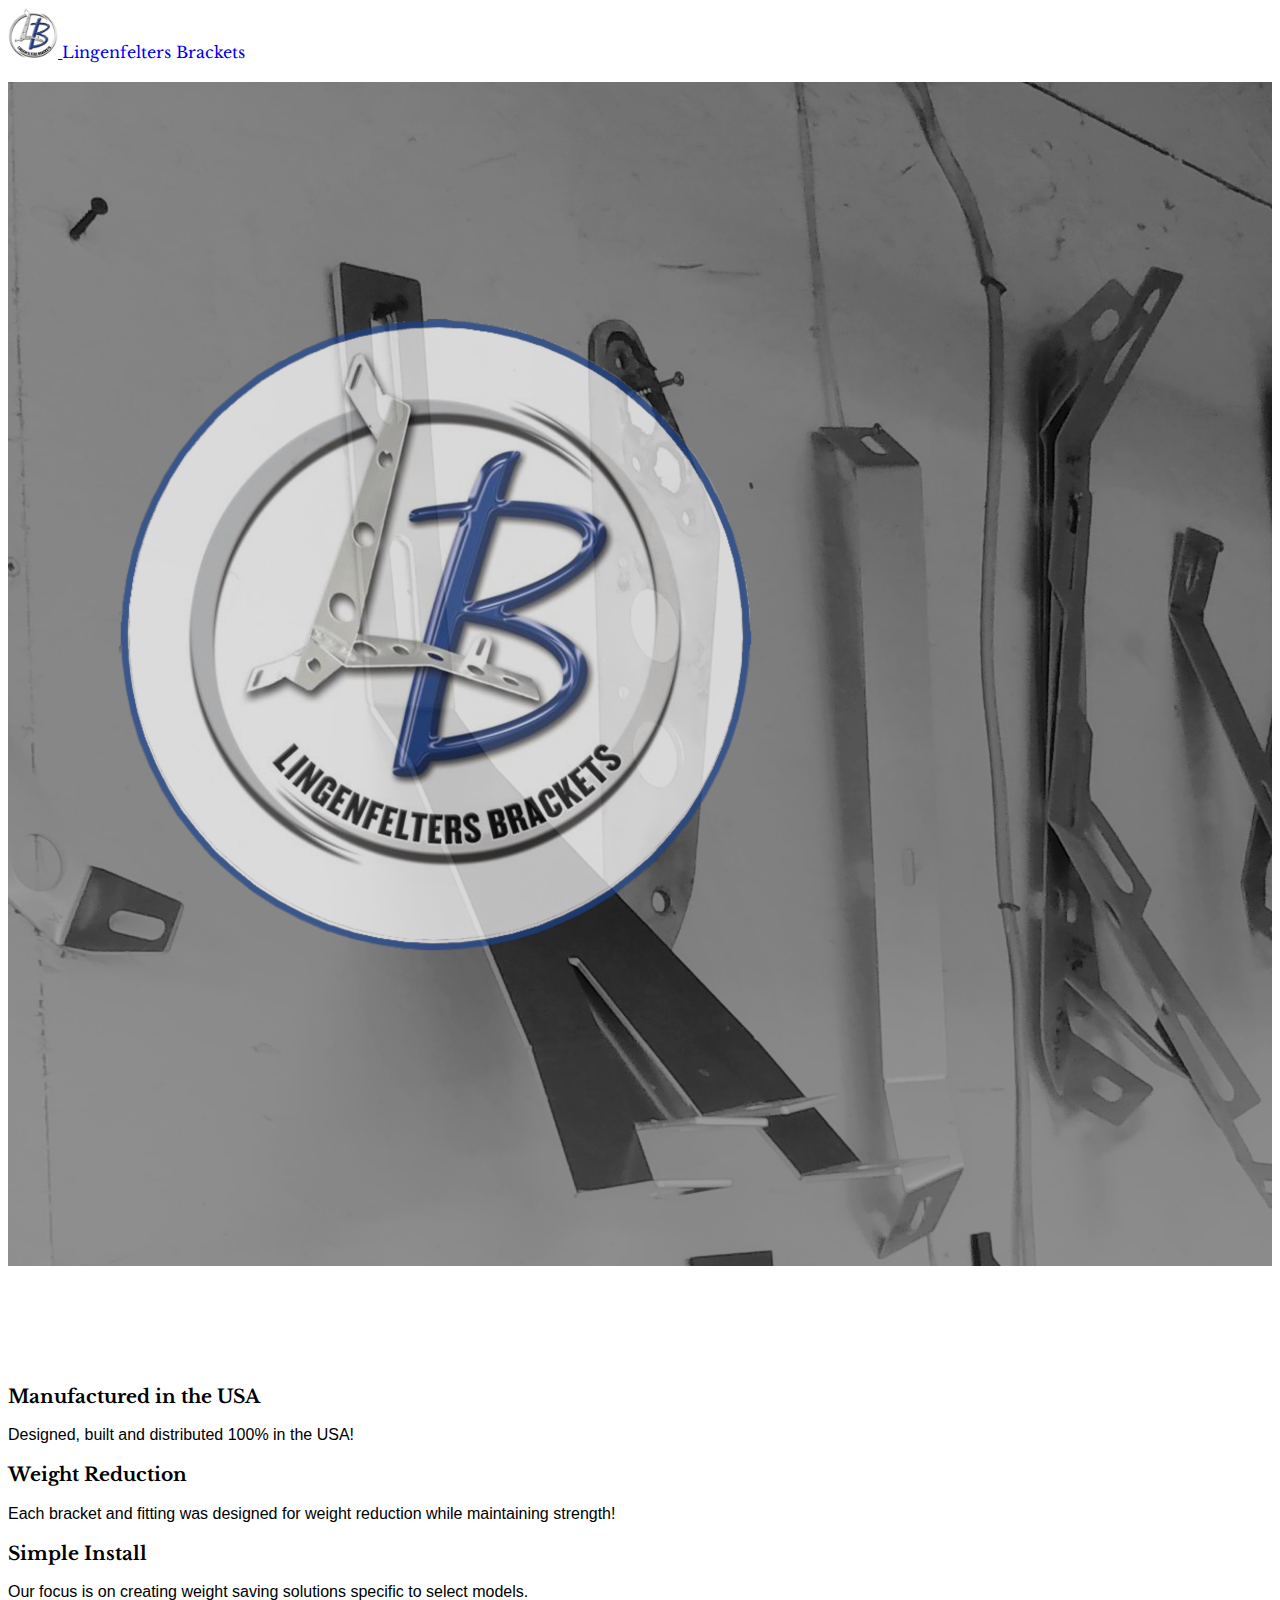
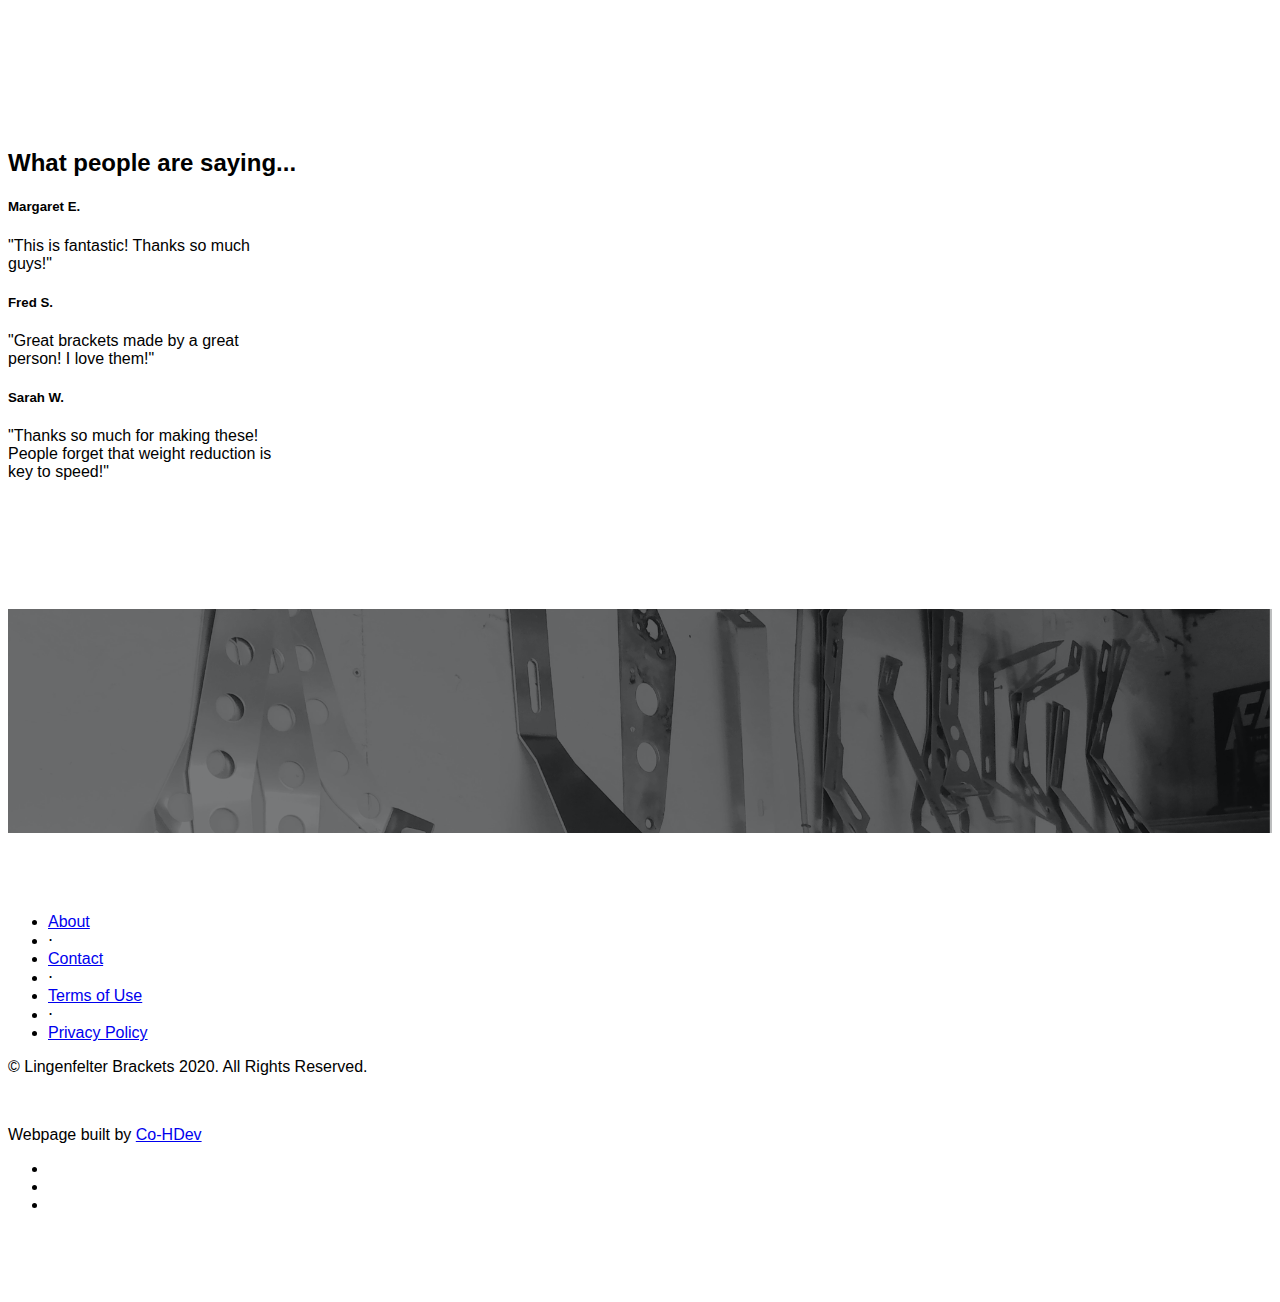
==== home.html @ 6d2b6139 "updated changes to all files" ====
<!DOCTYPE html>
<html lang="en">

<head>
  <meta charset="UTF-8">
  <meta content="IE=edge" http-equiv="X-UA-Compatible">
  <meta content="width=device-width,initial-scale=1" name="viewport">
  <meta content="description" name="description">
  <meta name="google" content="notranslate" />


  <!-- Disable tap highlight on IE -->
  <meta name="msapplication-tap-highlight" content="no">
  
  <!-- <link href="../public/assets/jefficon.png" rel="icon"> -->
	<link rel='stylesheet' type='text/css' href='./css/main.css'>
	<link rel='stylesheet' type='text/css' href='./css/main2.css'>
  <link rel='stylesheet' type='text/css' href='./css/main3.css'>
 
		<!-- <link rel='stylesheet' type='text/css' href='/stylesheets/main4.css'> -->

	
	
	
	<link href="https://fonts.googleapis.com/css2?family=Libre+Baskerville&display=swap" rel="stylesheet">


  <link rel="stylesheet" href="https://cdn.jsdelivr.net/npm/bootstrap@4.5.3/dist/css/bootstrap.min.css" integrity="sha384-TX8t27EcRE3e/ihU7zmQxVncDAy5uIKz4rEkgIXeMed4M0jlfIDPvg6uqKI2xXr2" crossorigin="anonymous">
 

  <title>Home - Shop - Lingenfelter Brackets</title>  
</head>

<body>
  



  <!-- Navigation -->
  <nav class="navbar navbar-light bg-light sticky-top">
    <div>
		 <a  href="#">
	  
    <img src='./img/company logo.jpg' width="50" height="50"  alt="" loading="lazy">
	  <p style='font-family: Libre Baskerville, serif; display: inline-block;'>Lingenfelters Brackets</p>
  </a>
	  </div>
		
						<ul class="nav justify-content-center">
  <li class="nav-item">
    <a class="nav-link" href="#">Home</a>
  </li>
  <li class="nav-item">
    <a class="nav-link" href="product.html">Products</a>
  </li>
  <li class="nav-item">
    <a class="nav-link" href="#">About</a>
  </li>
  <li class="nav-item">
    <a class="nav-link">Contact</a>
  </li>
</ul>
		

 
   
  </nav>
	
			
		
	
  
  <script src="./js/jquery.js"></script>

	
	

  <!-- Masthead -->
  <header class="masthead container-fluid">
    <!-- <div class="overlay">  </div> -->
	
		
	  
    <div class="container">
      <div class="row">
        <div class="col-xl-9 mx-auto">
          <div class="mb-5"><img class='clearr img-fluid slide' src='./img/newerLogo.png' alt="Responsive image"></div>
        </div>
        <!-- <div class="col-md-10 col-lg-8 col-xl-7 mx-auto">
         
        </div> -->
      </div>
    </div>
  </header>
<!-- <div class='icon-wallet'>
	</div> -->
  <div class="container">
  <section  class=" text-center text-black">
   
    <div class="container">
      <div class="row">
        <div class="col-lg-4">
          <div class="features-icons-item mx-auto mb-5 mb-lg-0 mb-lg-3">
            <div class="features-icons-icon d-flex">
              <i class="icon-shield m-auto text-primary"></i>
            </div>
			  
				  
			  
            <h3 style='font-family: Libre Baskerville, serif;'>Manufactured in the USA</h3>
            <p class="lead mb-0">Designed, built and distributed 100% in the USA!</p>
          </div>
        </div>
        <div class="col-lg-4">
          <div class="features-icons-item mx-auto mb-5 mb-lg-0 mb-lg-3">
            <div class="features-icons-icon d-flex">
              <i class="icon-layers m-auto text-primary"></i>
            </div>
            <h3 style='font-family: Libre Baskerville, serif;'>Weight Reduction</h3>
            <p class="lead mb-0">Each bracket and fitting was designed for weight reduction while maintaining strength!</p>
          </div>
        </div>
        <div class="col-lg-4">
          <div class="features-icons-item mx-auto mb-0 mb-lg-3">
            <div class="features-icons-icon d-flex">
              <i class="icon-check m-auto text-primary"></i>
            </div>
            <h3 style='font-family: Libre Baskerville, serif;'>Simple Install</h3>
            <p class="lead mb-0">Our focus is on creating weight saving solutions specific to select models.</p>
          </div>
        </div>
      </div>
    </div>
  </section>
</div>
 
<!-- <h1><a href="http://jquery.com/">jQuery</a></h1> -->

  <!-- Testimonials -->
  <section class="testimonials text-center bg-light">
    <div class="container">
      <h2 class="mb-5">What people are saying...</h2>
		<div id="fb-root"></div>

		
	<div class="fb-post" data-href="https://www.facebook.com/pg/LingenfeltersBrackets/posts/?ref=page_internal" data-show-text="true" data-width=""></div>
		 
      <div class="row">
        <div class="col-lg-4">
          <div class="testimonial-item mx-auto mb-5 mb-lg-0">
            <!-- <img class="img-fluid rounded-circle mb-3" src="img/testimonials-1.jpg" alt=""> -->
            <h5>Margaret E.</h5>
            <p class="font-weight-light mb-0">"This is fantastic! Thanks so much guys!"</p>
          </div>
        </div>
        <div class="col-lg-4">
          <div class="testimonial-item mx-auto mb-5 mb-lg-0">
            <!-- <img class="img-fluid rounded-circle mb-3" src="" alt=""> -->
            <h5>Fred S.</h5>
            <p class="font-weight-light mb-0">"Great brackets made by a great person! I love them!"</p>
          </div>
        </div>
        <div class="col-lg-4">
          <div class="testimonial-item mx-auto mb-5 mb-lg-0">
            <!-- <img class="img-fluid rounded-circle mb-3" src="" alt=""> -->
            <h5>Sarah W.</h5>
            <p class="font-weight-light mb-0">"Thanks so much for making these! People forget that weight reduction is key to speed!"</p>
          </div>
        </div>
      </div>
    </div>
  </section>

  <!-- Call to Action -->
  <section class="call-to-action text-white text-center">
    <div class="overlay"></div>
    <div class="container">
      <div class="row">
        <div class="col-xl-9 mx-auto">
          <!-- <h2 class="mb-4">Ready to get started? Sign up now!</h2> -->
        </div>
        <div class="col-md-10 col-lg-8 col-xl-7 mx-auto">
     
        </div>
      </div>
    </div>
  </section>

  <!-- Footer -->
  <footer class="footer bg-light">
    <div class="container">
      <div class="row">
        <div class="col-lg-6 h-100 text-center text-lg-left my-auto">
          <ul class="list-inline mb-2">
            <li class="list-inline-item">
              <a href="#">About</a>
            </li>
            <li class="list-inline-item">&sdot;</li>
            <li class="list-inline-item">
              <a href="#">Contact</a>
            </li>
            <li class="list-inline-item">&sdot;</li>
            <li class="list-inline-item">
              <a href="#">Terms of Use</a>
            </li>
            <li class="list-inline-item">&sdot;</li>
            <li class="list-inline-item">
              <a href="#">Privacy Policy</a>
            </li>
          </ul>
          <p class="text-muted small mb-4 mb-lg-0">&copy; Lingenfelter Brackets 2020. All Rights Reserved.</p>
			<br>
			<p class="text-muted text-center small mb-4 mb-lg-0">
				Webpage built by <a href='https://www.linkedin.com/in/colbyholt/'>Co-HDev</a>
			</p>
        </div>
        <div class="col-lg-6 h-100 text-center text-lg-right my-auto">
          <ul class="list-inline mb-0">
            <li class="list-inline-item mr-3">
              <a href="#">
                <i class="fab fa-facebook fa-2x fa-fw"></i>
              </a>
            </li>
            <li class="list-inline-item mr-3">
              <a href="#">
                <i class="fab fa-twitter-square fa-2x fa-fw"></i>
              </a>
            </li>
            <li class="list-inline-item">
              <a href="#">
                <i class="fab fa-instagram fa-2x fa-fw"></i>
              </a>
            </li>
          </ul>
        </div>
      </div>
    </div>
  </footer>
  

 

  <script async defer crossorigin="anonymous" src="https://connect.facebook.net/en_US/sdk.js#xfbml=1&version=v8.0" nonce="1qz8xLJe"></script>
  
   <script src="./js/scripts.js"></script>
  </body>
  
  </html>
---- css/main.css ----
.thumbnail img{
	width: 100%;
}
.thumbnail{
	padding: 0;
}
.thumbnail.caption-full{
	padding: 9px;
}
---- css/main2.css ----
/*!
 * Start Bootstrap - Landing Page v5.0.8 (https://startbootstrap.com/themes/landing-page)
 * Copyright 2013-2020 Start Bootstrap
 * Licensed under MIT (https://github.com/StartBootstrap/startbootstrap-landing-page/blob/master/LICENSE)
 */

 body {
    font-family: 'Lato', 'Helvetica Neue', Helvetica, Arial, sans-serif;
  }
  
  h1,
  h2,
  h3,
  h4,
  h5,
  h6 {
    font-family: 'Lato', 'Helvetica Neue', Helvetica, Arial, sans-serif;
    font-weight: 700;
  }
  
  
  
  header.masthead {
    position: fixed;
      top: -100px;
    /* background-color: #343a40; */
    background: url("../img/bg-masthead.jpg");
    background-size: cover;
      height: 800px;
    padding-top: 8rem;
    padding-bottom: 8rem;
  }
  
  header.masthead .overlay {
    position: absolute;
    background-color: #212529;
    height: 100%;
    width: 100%;
    top: 0;
    left: 0;
    opacity: 0.3;
  }
  .clearr {
      position: relative;
      /* top: -110px; */
      left: 0;
      opacity: 0.7;
  }
  
  header.masthead h1 {
    font-size: 2rem;
  }
  
  @media (min-width: 768px) {
    header.masthead {
      padding-top: 12rem;
      padding-bottom: 12rem;
    }
    header.masthead h1 {
      font-size: 3rem;
    }
  }
  
  .showcase .showcase-text {
    padding: 3rem;
  }
  
  .showcase .showcase-img {
    min-height: 30rem;
    background-size: cover;
  }
  
  @media (min-width: 768px) {
    .showcase .showcase-text {
      padding: 7rem;
    }
  }
  
  .features-icons {
    padding-top: 7rem;
    padding-bottom: 7rem;
  }
  
  .features-icons .features-icons-item {
    max-width: 20rem;
  }
  
  .features-icons .features-icons-item .features-icons-icon {
    height: 7rem;
  }
  
  .features-icons .features-icons-item .features-icons-icon i {
    font-size: 4.5rem;
  }
  
  .features-icons .features-icons-item:hover .features-icons-icon i {
    font-size: 5rem;
  }
  
  .testimonials {
    padding-top: 7rem;
    padding-bottom: 7rem;
  }
  
  .testimonials .testimonial-item {
    max-width: 18rem;
  }
  
  .testimonials .testimonial-item img {
    max-width: 12rem;
    box-shadow: 0px 5px 5px 0px #adb5bd;
  }
  
  .call-to-action {
    position: relative;
    background-color: #343a40;
    /* background: url("../img/bg-masthead.jpg") no-repeat center center; */
    background-size: cover;
    padding-top: 7rem;
    padding-bottom: 7rem;
  }
  
  .call-to-action .overlay {
    position: absolute;
    background-color: #212529;
    height: 100%;
    width: 100%;
    top: 0;
    left: 0;
    opacity: 0.3;
  }
  
  footer.footer {
    padding-top: 4rem;
    padding-bottom: 4rem;
  }
---- css/main3.css ----
/*!
 * Start Bootstrap - Landing Page v5.0.8 (https://startbootstrap.com/themes/landing-page)
 * Copyright 2013-2020 Start Bootstrap
 * Licensed under MIT (https://github.com/StartBootstrap/startbootstrap-landing-page/blob/master/LICENSE)
 */body{font-family:Lato,'Helvetica Neue',Helvetica,Arial,sans-serif}h1,h2,h3,h4,h5,h6{font-family:Lato,'Helvetica Neue',Helvetica,Arial,sans-serif;font-weight:700}header.masthead{position:relative;background-color:#343a40;background:url(../img/testimg02.jpg) no-repeat center center;background-size:cover;padding-top:8rem;padding-bottom:8rem}header.masthead .overlay{position:absolute;background-color:#212529;height:100%;width:100%;top:0;left:0;opacity:.3}header.masthead h1{font-size:2rem}@media (min-width:768px){header.masthead{padding-top:12rem;padding-bottom:12rem}header.masthead h1{font-size:3rem}}.showcase .showcase-text{padding:3rem}.showcase .showcase-img{min-height:30rem;background-size:cover}@media (min-width:768px){.showcase .showcase-text{padding:7rem}}.features-icons{padding-top:7rem;padding-bottom:7rem}.features-icons .features-icons-item{max-width:20rem}.features-icons .features-icons-item .features-icons-icon{height:7rem}.features-icons .features-icons-item .features-icons-icon i{font-size:4.5rem}.features-icons .features-icons-item:hover .features-icons-icon i{font-size:5rem}.testimonials{padding-top:7rem;padding-bottom:7rem}.testimonials .testimonial-item{max-width:18rem}.testimonials .testimonial-item img{max-width:12rem;box-shadow:0 5px 5px 0 #adb5bd}.call-to-action{position:relative;background-color:#343a40;background:url(../img/testimg02.jpg) no-repeat center center;background-size:cover;padding-top:7rem;padding-bottom:7rem}.call-to-action .overlay{position:absolute;background-color:#212529;height:100%;width:100%;top:0;left:0;opacity:.3}footer.footer{padding-top:4rem;padding-bottom:4rem}
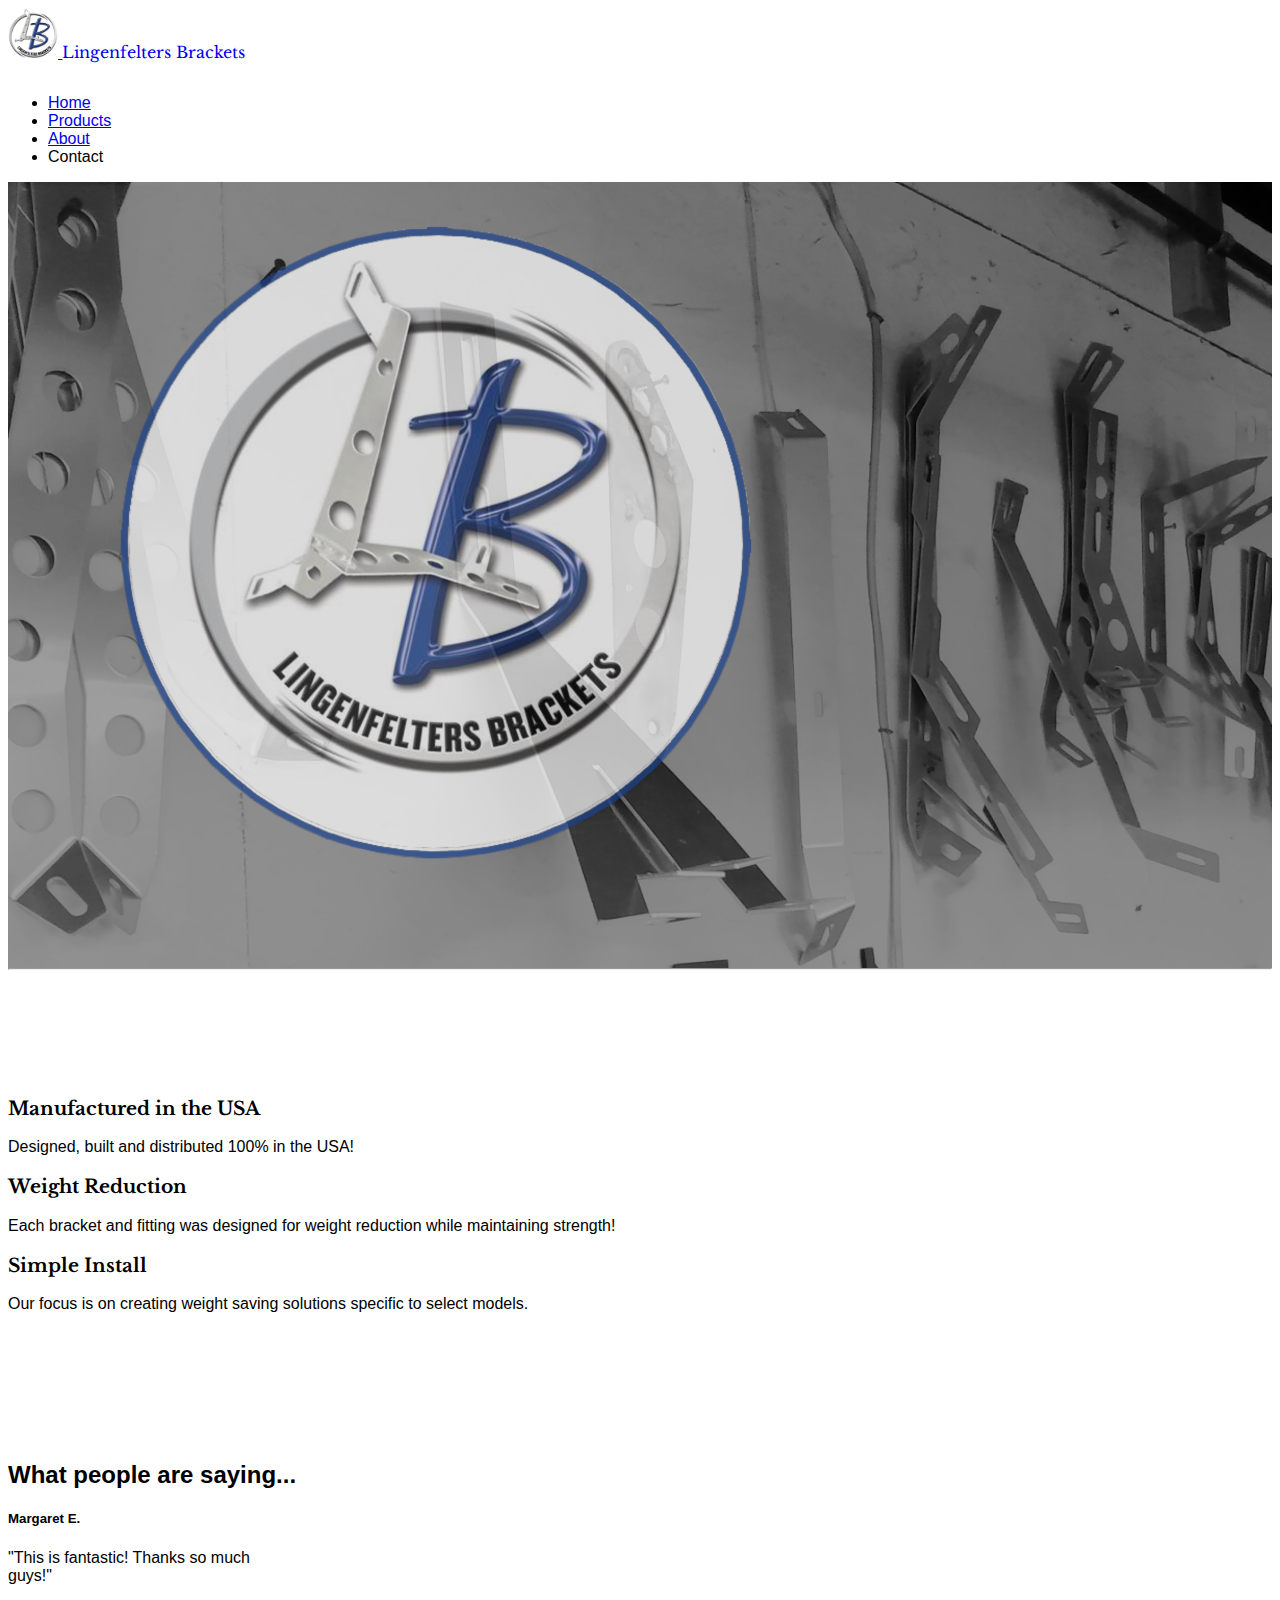
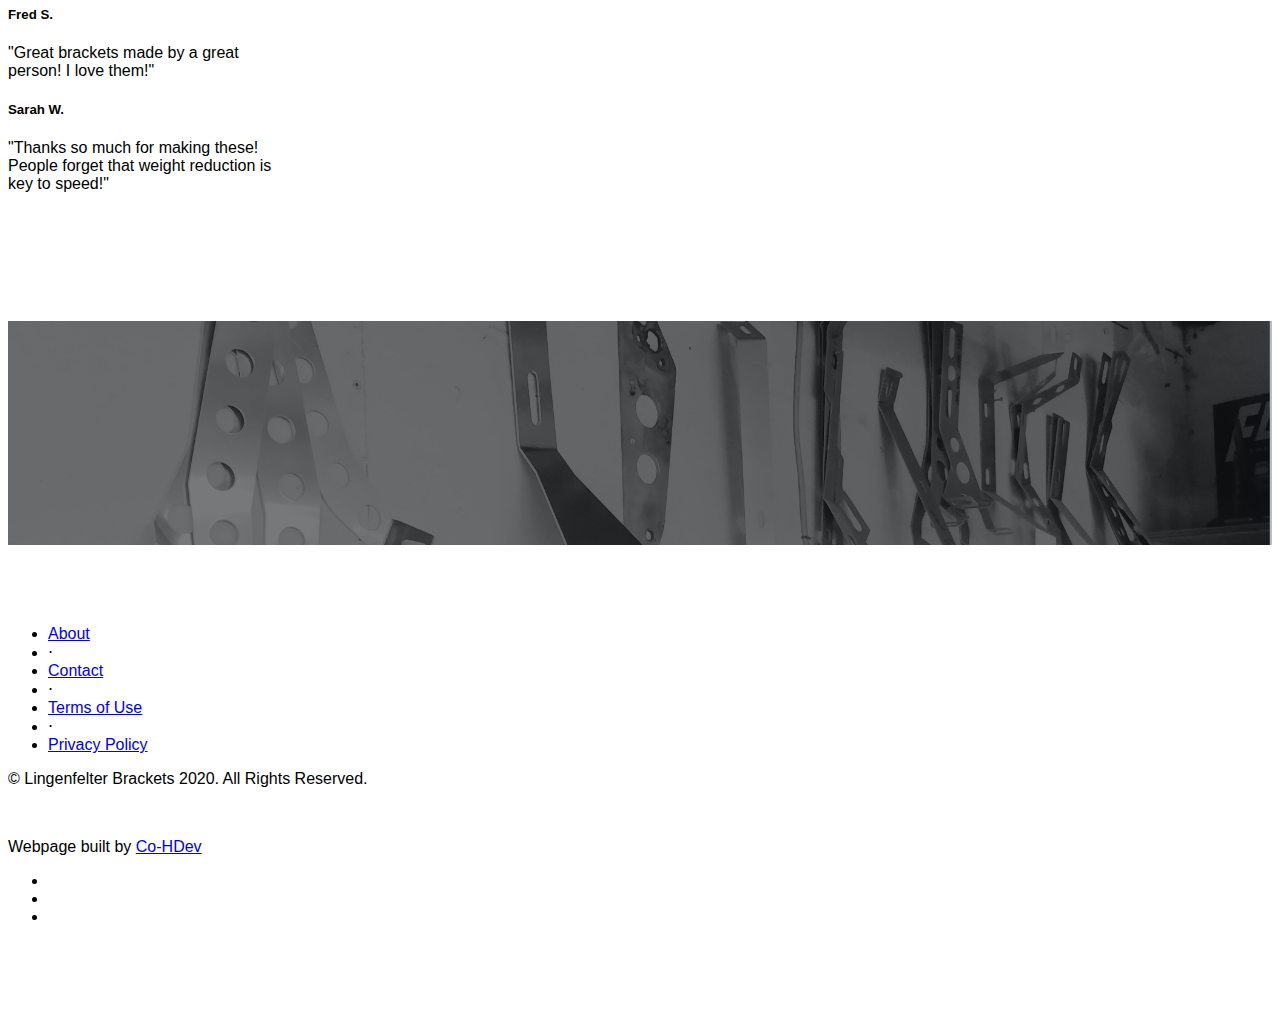
==== commit d9e0be3e: "Even more design and UI" ====
--- a/home.html
+++ b/home.html
@@ -32,7 +32,7 @@
 </head>
 
 <body>
-  
+  <script src="./js/jquery.js"></script>
 
 
 
@@ -68,15 +68,31 @@
 	
 			
 		
-	
-  
-  <script src="./js/jquery.js"></script>
-
-	
-	
-
-  <!-- Masthead -->
-  <header class="masthead container-fluid">
+
+  
+
+	
+	
+
+ 
+  <div class="myhomebg">
+      
+    <div class="text-center">
+    <div class="col-xl-9 mx-auto">
+      </div>
+      <img src="./img/newerLogo.png" class="img-fluid clearr hidden" alt="Responsive image">
+    
+      <hr>
+     
+      </div>
+      </div>
+   
+   
+  
+   
+ 
+
+  <header class="container-fluid">
     <!-- <div class="overlay">  </div> -->
 	
 		
@@ -84,18 +100,22 @@
     <div class="container">
       <div class="row">
         <div class="col-xl-9 mx-auto">
-          <div class="mb-5"><img class='clearr img-fluid slide' src='./img/newerLogo.png' alt="Responsive image"></div>
-        </div>
-        <!-- <div class="col-md-10 col-lg-8 col-xl-7 mx-auto">
-         
-        </div> -->
-      </div>
-    </div>
+          <div class="mb-5">
+            <!-- <div class='off'> -->
+              <!-- <img class='clearr img-fluid slide hidden' src='./img/newerLogo.png' alt="Responsive image"> -->
+            </div>
+            
+          </div>
+        </div>
+       
+      </div>
+    <!-- </div> -->
   </header>
-<!-- <div class='icon-wallet'>
-	</div> -->
+<!-- </div> -->
+
+
   <div class="container">
-  <section  class=" text-center text-black">
+  <section  class=" text-center text-black sizeup">
    
     <div class="container">
       <div class="row">
@@ -140,10 +160,12 @@
   <section class="testimonials text-center bg-light">
     <div class="container">
       <h2 class="mb-5">What people are saying...</h2>
-		<div id="fb-root"></div>
-
-		
-	<div class="fb-post" data-href="https://www.facebook.com/pg/LingenfeltersBrackets/posts/?ref=page_internal" data-show-text="true" data-width=""></div>
+		<div id="fb-root">
+      <div class="fb-post" data-href="https://www.facebook.com/pg/LingenfeltersBrackets/posts/?ref=page_internal" data-show-text="true" data-width="400"></div>
+    </div>
+
+		
+	
 		 
       <div class="row">
         <div class="col-lg-4">
--- a/css/main.css
+++ b/css/main.css
@@ -1,9 +1,134 @@
-.thumbnail img{
+.hovereffect {
 	width: 100%;
+	height: 100%;
+	float: left;
+	overflow: hidden;
+	position: relative;
+	text-align: center;
+	cursor: default;
+  }
+  
+  .hovereffect .overlay {
+	width: 100%;
+	height: 100%;
+	position: absolute;
+	overflow: hidden;
+	top: 0;
+	left: 0;
+  }
+  
+  .hovereffect img {
+	display: block;
+	position: relative;
+	-webkit-transition: all 0.4s ease-in;
+	transition: all 0.4s ease-in;
+  }
+  
+  .hovereffect:hover img {
+	filter: url('data:image/svg+xml;charset=utf-8,<svg xmlns="http://www.w3.org/2000/svg"><filter id="filter"><feColorMatrix type="matrix" color-interpolation-filters="sRGB" values="0.2126 0.7152 0.0722 0 0 0.2126 0.7152 0.0722 0 0 0.2126 0.7152 0.0722 0 0 0 0 0 1 0" /><feGaussianBlur stdDeviation="3" /></filter></svg>#filter');
+	filter: grayscale(1) blur(3px);
+	-webkit-filter: grayscale(1) blur(3px);
+	-webkit-transform: scale(1.2);
+	-ms-transform: scale(1.2);
+	transform: scale(1.2);
+  }
+  
+  .hovereffect h2 {
+	text-transform: uppercase;
+	text-align: center;
+	position: relative;
+	font-size: 17px;
+	padding: 10px;
+	background: rgba(0, 0, 0, 0.6);
+  }
+  
+  .hovereffect a.info {
+	display: inline-block;
+	text-decoration: none;
+	padding: 7px 14px;
+	border: 1px solid rgb(3, 3, 3);
+	margin: 50px 0 0 0;
+	background-color: transparent;
+  }
+  
+  .hovereffect a.info:hover {
+	box-shadow: 0 0 5px rgb(51, 39, 83);
+  }
+  
+  .hovereffect a.info, .hovereffect h2 {
+	-webkit-transform: scale(0.7);
+	-ms-transform: scale(0.7);
+	transform: scale(0.7);
+	-webkit-transition: all 0.4s ease-in;
+	transition: all 0.4s ease-in;
+	opacity: 0;
+	filter: alpha(opacity=0);
+	color:black;
+	text-transform: uppercase;
+  }
+  
+  .hovereffect:hover a.info, .hovereffect:hover h2 {
+	opacity: 1;
+	filter: alpha(opacity=100);
+	-webkit-transform: scale(1);
+	-ms-transform: scale(1);
+	transform: scale(1);
+  }
+	  
+  
+.mybg{
+	/* display: inline-block; */
+	background-image: url('../img/bg-pic1Update.jpg');
+	/* width: 100%; */
+	/* height: 400px; */
+	/* background-size: cover; */
+
+
 }
-.thumbnail{
-	padding: 0;
+
+.myhomebg{
+	/* display: block; */
+	/* top: -100px; */
+  /* background-color: #343a40; */
+  background: url("../img/testimg02.jpg");
+  background-size: cover;
+  width: 100%;
+  /* height: 700px; */
+  background-position: center;
+	/* height: 800px; */
+  /* padding-top: 8rem; */
+  /* padding-bottom: 8rem; */
+  /* z-index: -10; */
 }
-.thumbnail.caption-full{
-	padding: 9px;
+
+.sizeup{
+	/* height: 100px; */
+	padding-top: 100px;
+}
+
+.hidden{
+	display: none;
+}
+
+.coolGray{
+
+	background-color: gray;
+	opacity: 0.2;
+	/* height: 500px; */
+	z-index: 100;
+	/* position: absolute; */
+}
+.moveBack{
+	z-index: -2;
+}
+
+.moveForward{
+	z-index: 101;
+}
+
+.dopeBG{
+	background-image: url('../img/carbg.png');
+	background-repeat: no-repeat;
+	background-size: cover;
+	width: 100%;
 }--- a/css/main2.css
+++ b/css/main2.css
@@ -61,7 +61,7 @@
     }
   }
   
-  .showcase .showcase-text {
+  /* .showcase .showcase-text {
     padding: 3rem;
   }
   
@@ -109,12 +109,12 @@
   .testimonials .testimonial-item img {
     max-width: 12rem;
     box-shadow: 0px 5px 5px 0px #adb5bd;
-  }
+  } */
   
   .call-to-action {
     position: relative;
     background-color: #343a40;
-    /* background: url("../img/bg-masthead.jpg") no-repeat center center; */
+    background: url("../img/bg-masthead.jpg") no-repeat center center;
     background-size: cover;
     padding-top: 7rem;
     padding-bottom: 7rem;
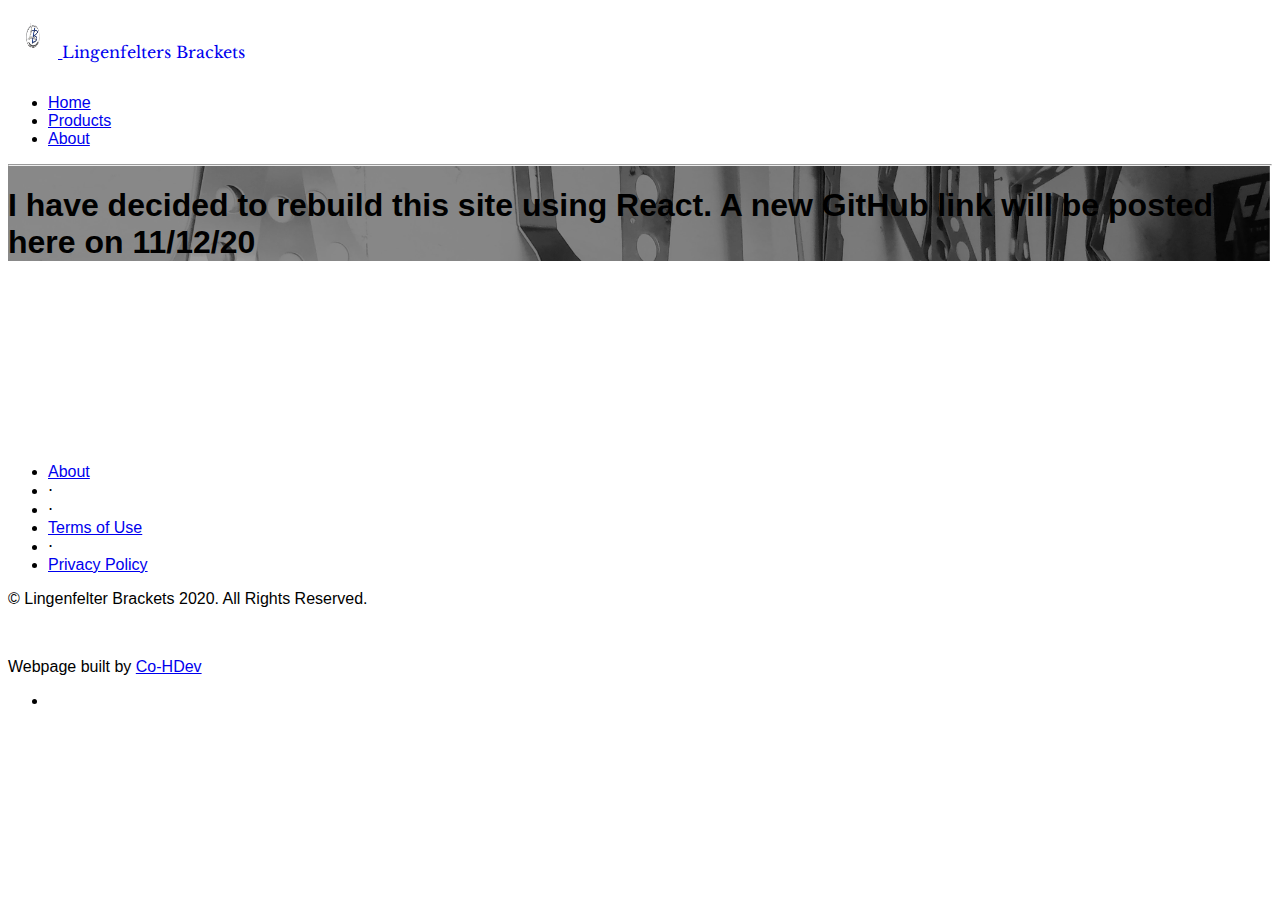
==== commit 69826669: "complete overhaul ahead!" ====
--- a/home.html
+++ b/home.html
@@ -12,12 +12,12 @@
   <!-- Disable tap highlight on IE -->
   <meta name="msapplication-tap-highlight" content="no">
   
-  <!-- <link href="../public/assets/jefficon.png" rel="icon"> -->
+ 
 	<link rel='stylesheet' type='text/css' href='./css/main.css'>
 	<link rel='stylesheet' type='text/css' href='./css/main2.css'>
-  <link rel='stylesheet' type='text/css' href='./css/main3.css'>
- 
-		<!-- <link rel='stylesheet' type='text/css' href='/stylesheets/main4.css'> -->
+  
+ 
+		
 
 	
 	
@@ -41,7 +41,7 @@
     <div>
 		 <a  href="#">
 	  
-    <img src='./img/company logo.jpg' width="50" height="50"  alt="" loading="lazy">
+      <img src='./img/LBfav.png' width="50" height="50"  alt="" loading="lazy">
 	  <p style='font-family: Libre Baskerville, serif; display: inline-block;'>Lingenfelters Brackets</p>
   </a>
 	  </div>
@@ -51,14 +51,14 @@
     <a class="nav-link" href="#">Home</a>
   </li>
   <li class="nav-item">
-    <a class="nav-link" href="product.html">Products</a>
+    <a class="nav-link" href="#">Products</a>
   </li>
   <li class="nav-item">
     <a class="nav-link" href="#">About</a>
   </li>
-  <li class="nav-item">
+  <!-- <li class="nav-item">
     <a class="nav-link">Contact</a>
-  </li>
+  </li> -->
 </ul>
 		
 
@@ -80,9 +80,10 @@
     <div class="text-center">
     <div class="col-xl-9 mx-auto">
       </div>
-      <img src="./img/newerLogo.png" class="img-fluid clearr hidden" alt="Responsive image">
+      <!-- <img src="./img/newerLogo.png" class="img-fluid clearr hidden" alt="Responsive image"> -->
     
       <hr>
+      <h1 class="text-white">I have decided to rebuild this site using React. A new GitHub link will be posted here on 11/12/20</h1>
      
       </div>
       </div>
@@ -93,7 +94,7 @@
  
 
   <header class="container-fluid">
-    <!-- <div class="overlay">  </div> -->
+   
 	
 		
 	  
@@ -101,23 +102,22 @@
       <div class="row">
         <div class="col-xl-9 mx-auto">
           <div class="mb-5">
-            <!-- <div class='off'> -->
-              <!-- <img class='clearr img-fluid slide hidden' src='./img/newerLogo.png' alt="Responsive image"> -->
+         
             </div>
             
           </div>
         </div>
        
       </div>
-    <!-- </div> -->
+    
   </header>
-<!-- </div> -->
+
 
 
   <div class="container">
   <section  class=" text-center text-black sizeup">
    
-    <div class="container">
+    <!-- <div class="container">
       <div class="row">
         <div class="col-lg-4">
           <div class="features-icons-item mx-auto mb-5 mb-lg-0 mb-lg-3">
@@ -152,61 +152,61 @@
       </div>
     </div>
   </section>
-</div>
- 
-<!-- <h1><a href="http://jquery.com/">jQuery</a></h1> -->
+</div> -->
+
 
   <!-- Testimonials -->
-  <section class="testimonials text-center bg-light">
-    <div class="container">
-      <h2 class="mb-5">What people are saying...</h2>
-		<div id="fb-root">
+  <!-- <section class="testimonials text-center bg-light">
+    <div class="container">
+      <h2 class="mb-5">What people are saying...</h2> -->
+
+      <!-- Facebook Posts -->
+		<!-- <div id="fb-root">
       <div class="fb-post" data-href="https://www.facebook.com/pg/LingenfeltersBrackets/posts/?ref=page_internal" data-show-text="true" data-width="400"></div>
-    </div>
-
-		
+    </div> -->
+
+<!-- 		
 	
 		 
       <div class="row">
         <div class="col-lg-4">
           <div class="testimonial-item mx-auto mb-5 mb-lg-0">
-            <!-- <img class="img-fluid rounded-circle mb-3" src="img/testimonials-1.jpg" alt=""> -->
             <h5>Margaret E.</h5>
             <p class="font-weight-light mb-0">"This is fantastic! Thanks so much guys!"</p>
           </div>
         </div>
         <div class="col-lg-4">
           <div class="testimonial-item mx-auto mb-5 mb-lg-0">
-            <!-- <img class="img-fluid rounded-circle mb-3" src="" alt=""> -->
+           
             <h5>Fred S.</h5>
             <p class="font-weight-light mb-0">"Great brackets made by a great person! I love them!"</p>
           </div>
         </div>
         <div class="col-lg-4">
           <div class="testimonial-item mx-auto mb-5 mb-lg-0">
-            <!-- <img class="img-fluid rounded-circle mb-3" src="" alt=""> -->
+           
             <h5>Sarah W.</h5>
             <p class="font-weight-light mb-0">"Thanks so much for making these! People forget that weight reduction is key to speed!"</p>
           </div>
         </div>
       </div>
     </div>
-  </section>
+  </section> -->
 
   <!-- Call to Action -->
-  <section class="call-to-action text-white text-center">
+  <!-- <section class="call-to-action text-white text-center">
     <div class="overlay"></div>
     <div class="container">
       <div class="row">
         <div class="col-xl-9 mx-auto">
-          <!-- <h2 class="mb-4">Ready to get started? Sign up now!</h2> -->
+         
         </div>
         <div class="col-md-10 col-lg-8 col-xl-7 mx-auto">
      
         </div>
       </div>
     </div>
-  </section>
+  </section> -->
 
   <!-- Footer -->
   <footer class="footer bg-light">
@@ -218,9 +218,9 @@
               <a href="#">About</a>
             </li>
             <li class="list-inline-item">&sdot;</li>
-            <li class="list-inline-item">
+            <!-- <li class="list-inline-item">
               <a href="#">Contact</a>
-            </li>
+            </li> -->
             <li class="list-inline-item">&sdot;</li>
             <li class="list-inline-item">
               <a href="#">Terms of Use</a>
@@ -243,16 +243,16 @@
                 <i class="fab fa-facebook fa-2x fa-fw"></i>
               </a>
             </li>
-            <li class="list-inline-item mr-3">
+            <!-- <li class="list-inline-item mr-3">
               <a href="#">
                 <i class="fab fa-twitter-square fa-2x fa-fw"></i>
               </a>
-            </li>
-            <li class="list-inline-item">
+            </li> -->
+            <!-- <li class="list-inline-item">
               <a href="#">
                 <i class="fab fa-instagram fa-2x fa-fw"></i>
               </a>
-            </li>
+            </li> -->
           </ul>
         </div>
       </div>
--- a/css/main.css
+++ b/css/main.css
@@ -25,7 +25,7 @@
   }
   
   .hovereffect:hover img {
-	filter: url('data:image/svg+xml;charset=utf-8,<svg xmlns="http://www.w3.org/2000/svg"><filter id="filter"><feColorMatrix type="matrix" color-interpolation-filters="sRGB" values="0.2126 0.7152 0.0722 0 0 0.2126 0.7152 0.0722 0 0 0.2126 0.7152 0.0722 0 0 0 0 0 1 0" /><feGaussianBlur stdDeviation="3" /></filter></svg>#filter');
+	/* filter: url('data:image/svg+xml;charset=utf-8,<svg xmlns="http://www.w3.org/2000/svg"><filter id="filter"><feColorMatrix type="matrix" color-interpolation-filters="sRGB" values="0.2126 0.7152 0.0722 0 0 0.2126 0.7152 0.0722 0 0 0.2126 0.7152 0.0722 0 0 0 0 0 1 0" /><feGaussianBlur stdDeviation="3" /></filter></svg>#filter'); */
 	filter: grayscale(1) blur(3px);
 	-webkit-filter: grayscale(1) blur(3px);
 	-webkit-transform: scale(1.2);
@@ -87,18 +87,12 @@
 }
 
 .myhomebg{
-	/* display: block; */
-	/* top: -100px; */
-  /* background-color: #343a40; */
+
   background: url("../img/testimg02.jpg");
   background-size: cover;
   width: 100%;
-  /* height: 700px; */
   background-position: center;
-	/* height: 800px; */
-  /* padding-top: 8rem; */
-  /* padding-bottom: 8rem; */
-  /* z-index: -10; */
+	
 }
 
 .sizeup{
@@ -118,17 +112,18 @@
 	z-index: 100;
 	/* position: absolute; */
 }
-.moveBack{
+/* .moveBack{
 	z-index: -2;
 }
 
 .moveForward{
 	z-index: 101;
-}
+} */
 
 .dopeBG{
 	background-image: url('../img/carbg.png');
 	background-repeat: no-repeat;
 	background-size: cover;
+	background-attachment: fixed;
 	width: 100%;
 }--- a/css/main2.css
+++ b/css/main2.css
@@ -61,56 +61,7 @@
     }
   }
   
-  /* .showcase .showcase-text {
-    padding: 3rem;
-  }
-  
-  .showcase .showcase-img {
-    min-height: 30rem;
-    background-size: cover;
-  }
-  
-  @media (min-width: 768px) {
-    .showcase .showcase-text {
-      padding: 7rem;
-    }
-  }
-  
-  .features-icons {
-    padding-top: 7rem;
-    padding-bottom: 7rem;
-  }
-  
-  .features-icons .features-icons-item {
-    max-width: 20rem;
-  }
-  
-  .features-icons .features-icons-item .features-icons-icon {
-    height: 7rem;
-  }
-  
-  .features-icons .features-icons-item .features-icons-icon i {
-    font-size: 4.5rem;
-  }
-  
-  .features-icons .features-icons-item:hover .features-icons-icon i {
-    font-size: 5rem;
-  }
-  
-  .testimonials {
-    padding-top: 7rem;
-    padding-bottom: 7rem;
-  }
-  
-  .testimonials .testimonial-item {
-    max-width: 18rem;
-  }
-  
-  .testimonials .testimonial-item img {
-    max-width: 12rem;
-    box-shadow: 0px 5px 5px 0px #adb5bd;
-  } */
-  
+
   .call-to-action {
     position: relative;
     background-color: #343a40;
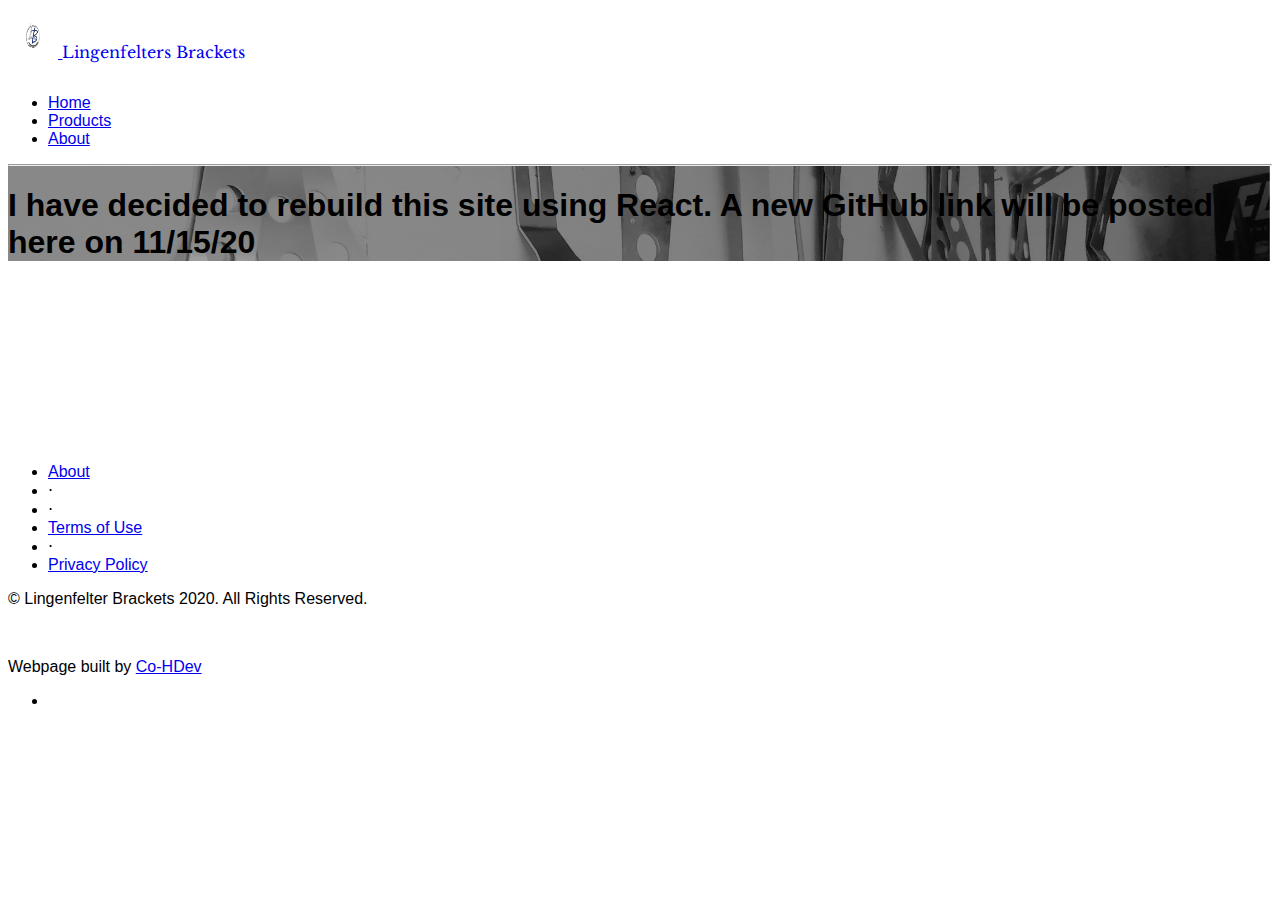
==== commit 2da7808d: "Date Update" ====
--- a/home.html
+++ b/home.html
@@ -83,7 +83,7 @@
       <!-- <img src="./img/newerLogo.png" class="img-fluid clearr hidden" alt="Responsive image"> -->
     
       <hr>
-      <h1 class="text-white">I have decided to rebuild this site using React. A new GitHub link will be posted here on 11/12/20</h1>
+      <h1 class="text-white">I have decided to rebuild this site using React. A new GitHub link will be posted here on 11/15/20</h1>
      
       </div>
       </div>
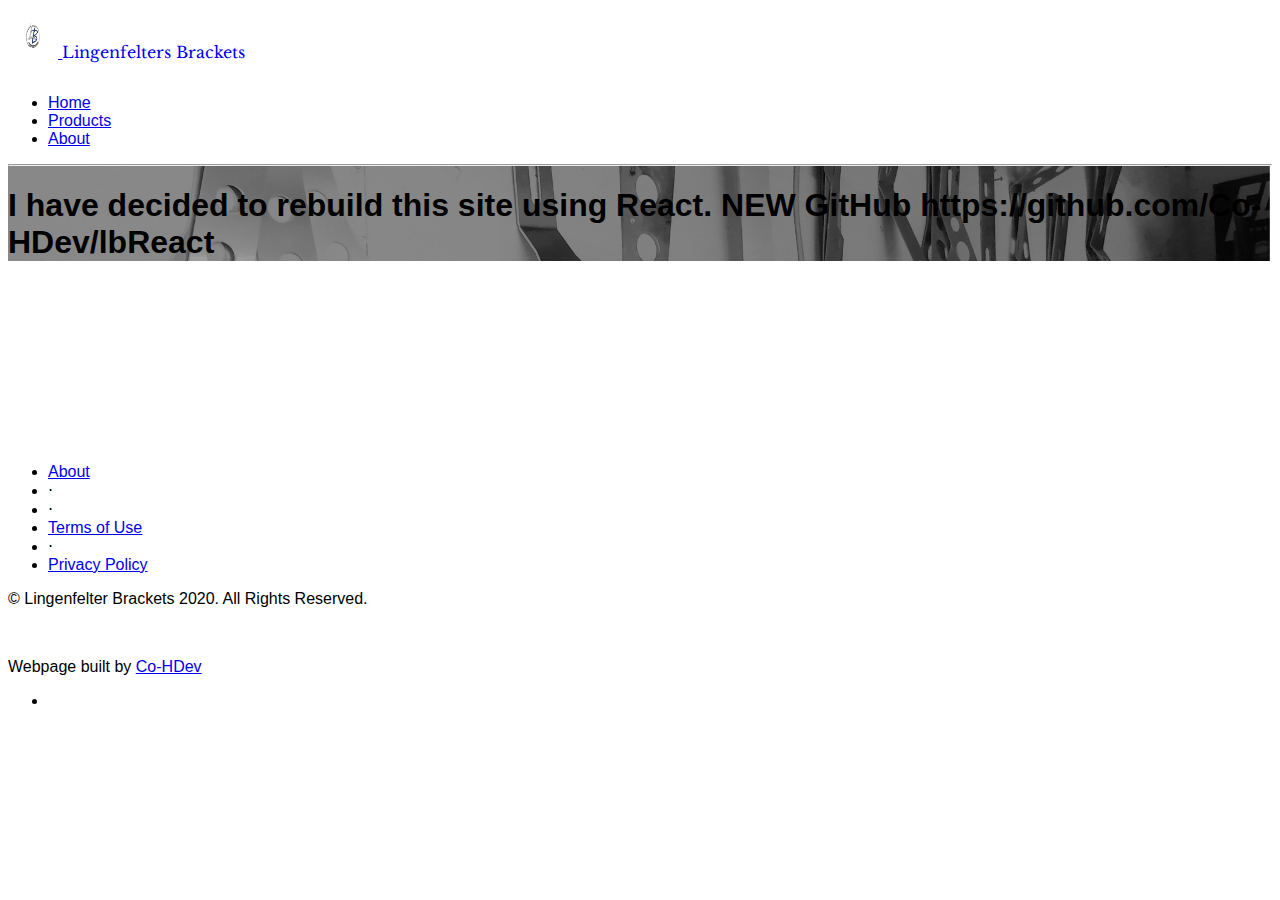
==== commit 70e2aa62: "New link to view build" ====
--- a/home.html
+++ b/home.html
@@ -83,7 +83,7 @@
       <!-- <img src="./img/newerLogo.png" class="img-fluid clearr hidden" alt="Responsive image"> -->
     
       <hr>
-      <h1 class="text-white">I have decided to rebuild this site using React. A new GitHub link will be posted here on 11/15/20</h1>
+      <h1 class="text-white">I have decided to rebuild this site using React. NEW GitHub https://github.com/Co-HDev/lbReact</h1>
      
       </div>
       </div>
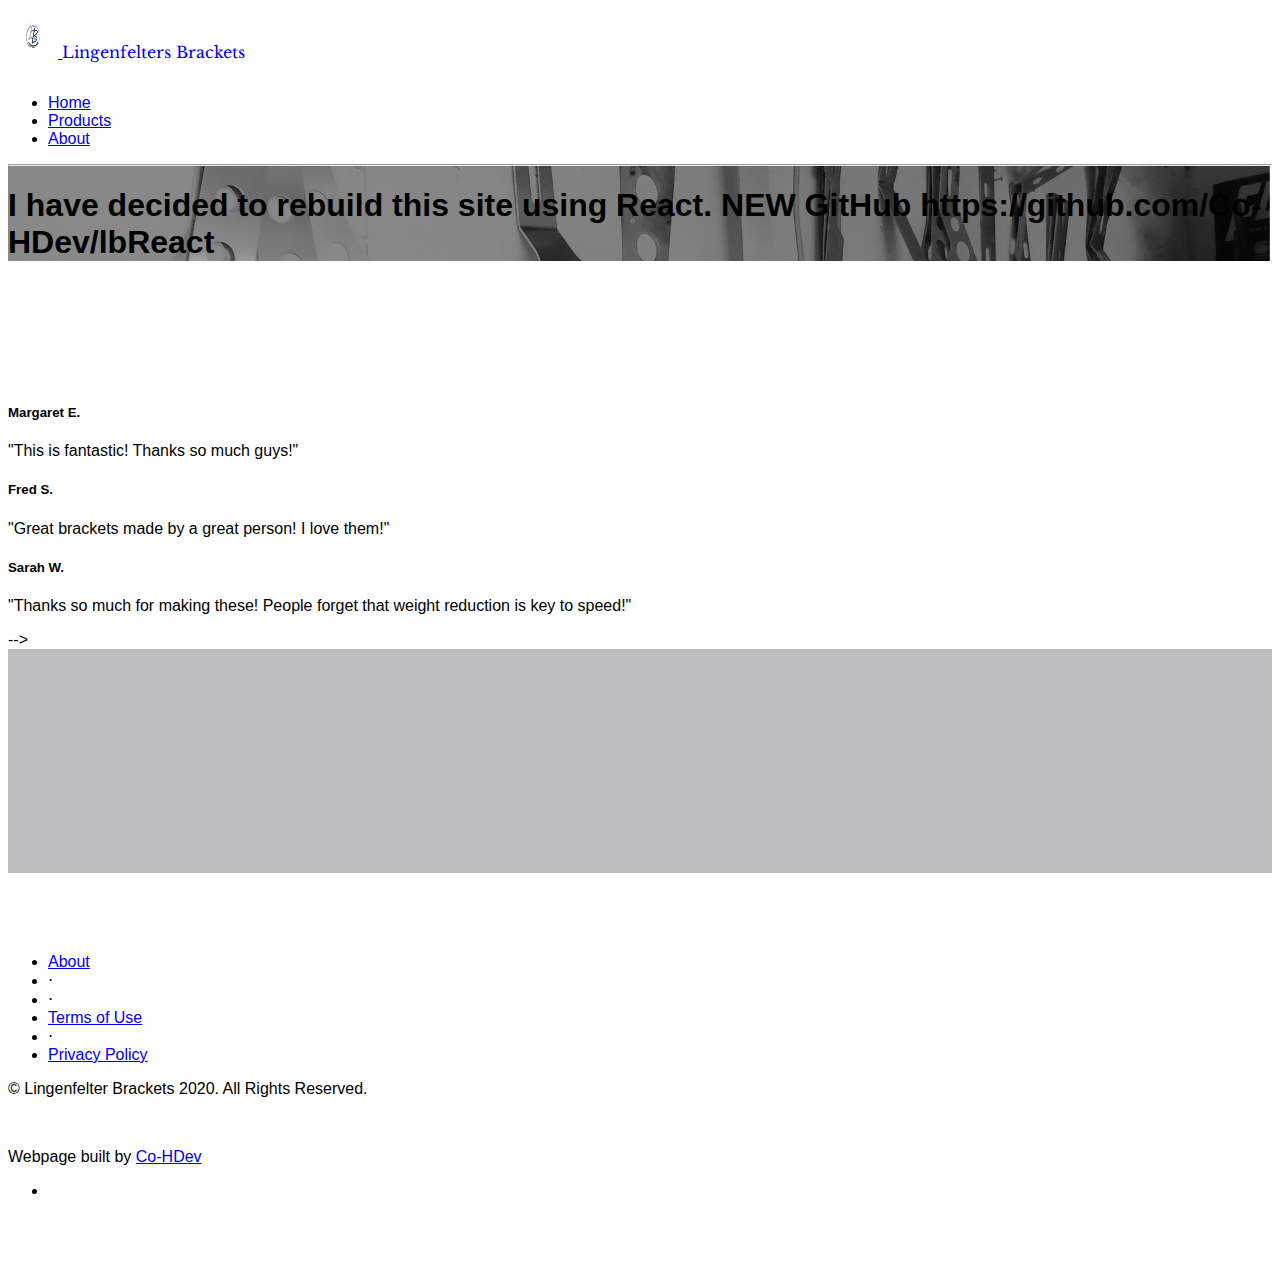
==== commit 0d3322db: "testing" ====
--- a/home.html
+++ b/home.html
@@ -161,11 +161,11 @@
       <h2 class="mb-5">What people are saying...</h2> -->
 
       <!-- Facebook Posts -->
-		<!-- <div id="fb-root">
+		 <div id="fb-root">
       <div class="fb-post" data-href="https://www.facebook.com/pg/LingenfeltersBrackets/posts/?ref=page_internal" data-show-text="true" data-width="400"></div>
-    </div> -->
-
-<!-- 		
+    </div> 
+
+
 	
 		 
       <div class="row">
@@ -194,7 +194,7 @@
   </section> -->
 
   <!-- Call to Action -->
-  <!-- <section class="call-to-action text-white text-center">
+  <section class="call-to-action text-white text-center">
     <div class="overlay"></div>
     <div class="container">
       <div class="row">
@@ -206,7 +206,7 @@
         </div>
       </div>
     </div>
-  </section> -->
+  </section>
 
   <!-- Footer -->
   <footer class="footer bg-light">
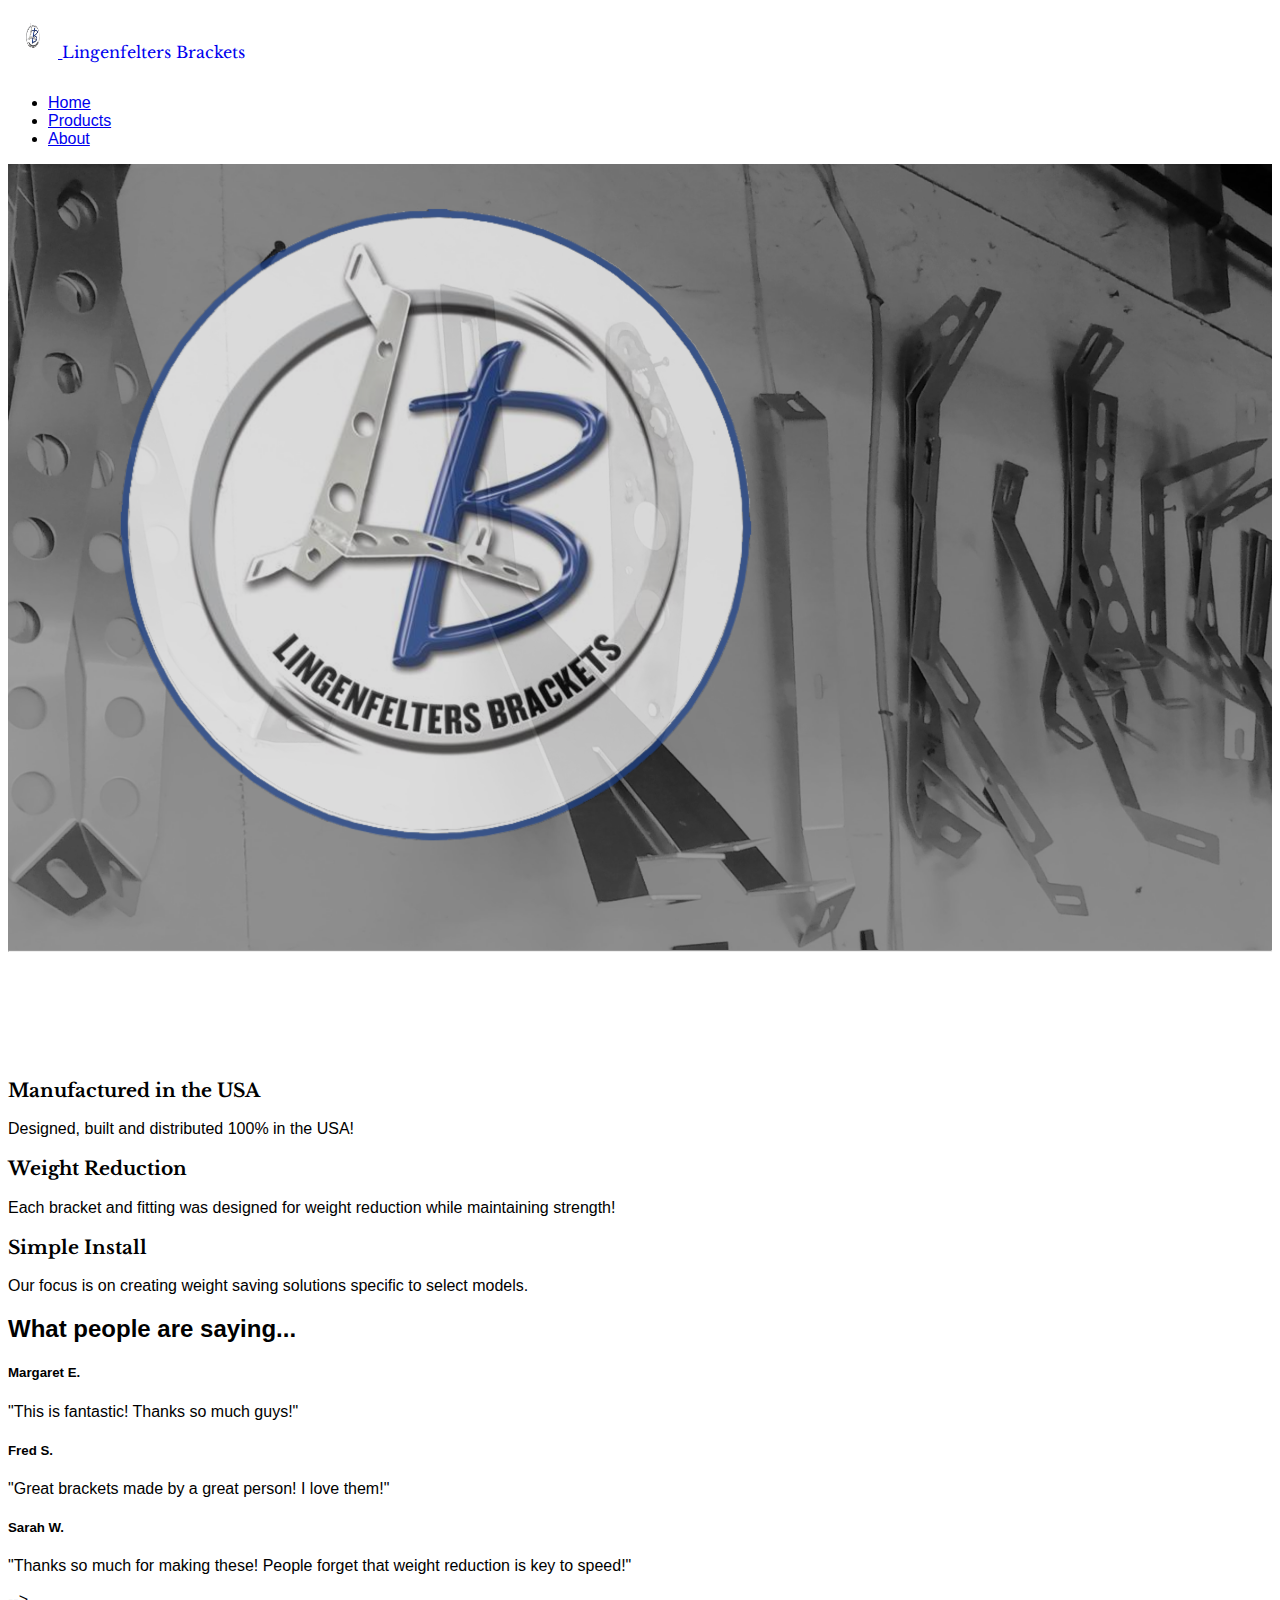
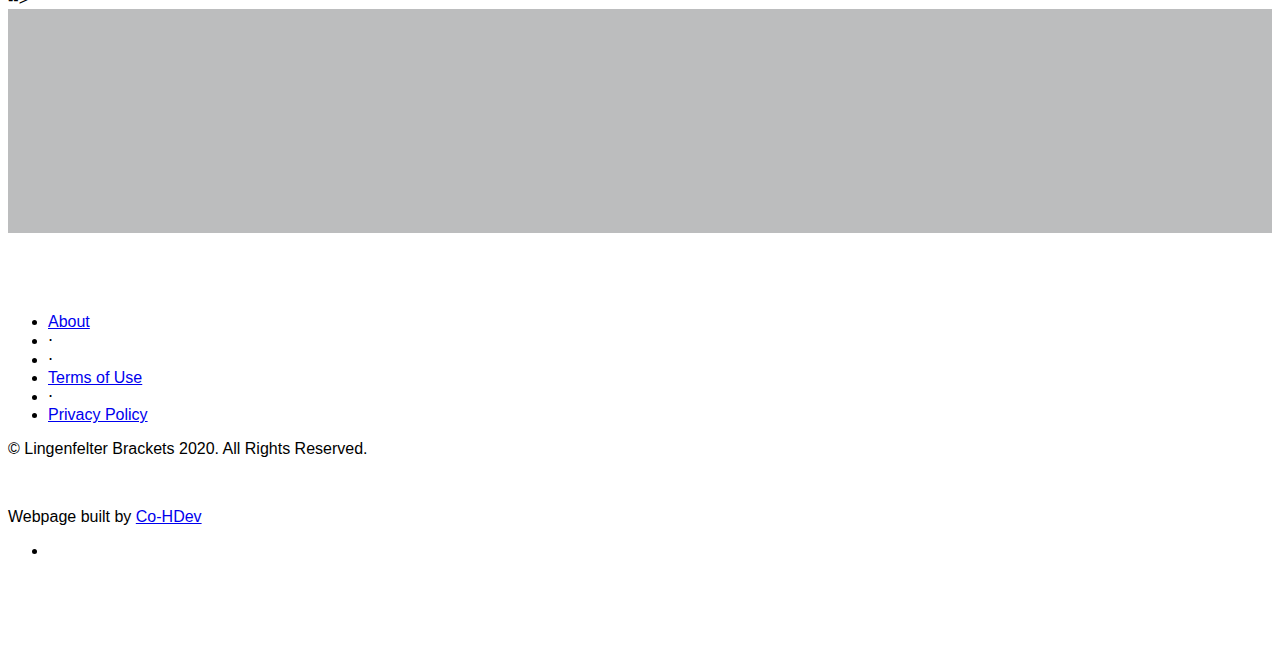
==== commit 0a47c071: "re-working build" ====
--- a/home.html
+++ b/home.html
@@ -51,7 +51,7 @@
     <a class="nav-link" href="#">Home</a>
   </li>
   <li class="nav-item">
-    <a class="nav-link" href="#">Products</a>
+    <a class="nav-link" href="./product.html">Products</a>
   </li>
   <li class="nav-item">
     <a class="nav-link" href="#">About</a>
@@ -80,10 +80,10 @@
     <div class="text-center">
     <div class="col-xl-9 mx-auto">
       </div>
-      <!-- <img src="./img/newerLogo.png" class="img-fluid clearr hidden" alt="Responsive image"> -->
+      <img src="./img/newerLogo.png" class="img-fluid clearr hidden" alt="Responsive image">
     
       <hr>
-      <h1 class="text-white">I have decided to rebuild this site using React. NEW GitHub https://github.com/Co-HDev/lbReact</h1>
+     
      
       </div>
       </div>
@@ -117,7 +117,7 @@
   <div class="container">
   <section  class=" text-center text-black sizeup">
    
-    <!-- <div class="container">
+    <div class="container">
       <div class="row">
         <div class="col-lg-4">
           <div class="features-icons-item mx-auto mb-5 mb-lg-0 mb-lg-3">
@@ -152,13 +152,13 @@
       </div>
     </div>
   </section>
-</div> -->
+</div>
 
 
   <!-- Testimonials -->
-  <!-- <section class="testimonials text-center bg-light">
-    <div class="container">
-      <h2 class="mb-5">What people are saying...</h2> -->
+  <section class="testimonials text-center bg-light">
+    <div class="container">
+      <h2 class="mb-5">What people are saying...</h2>
 
       <!-- Facebook Posts -->
 		 <div id="fb-root">
